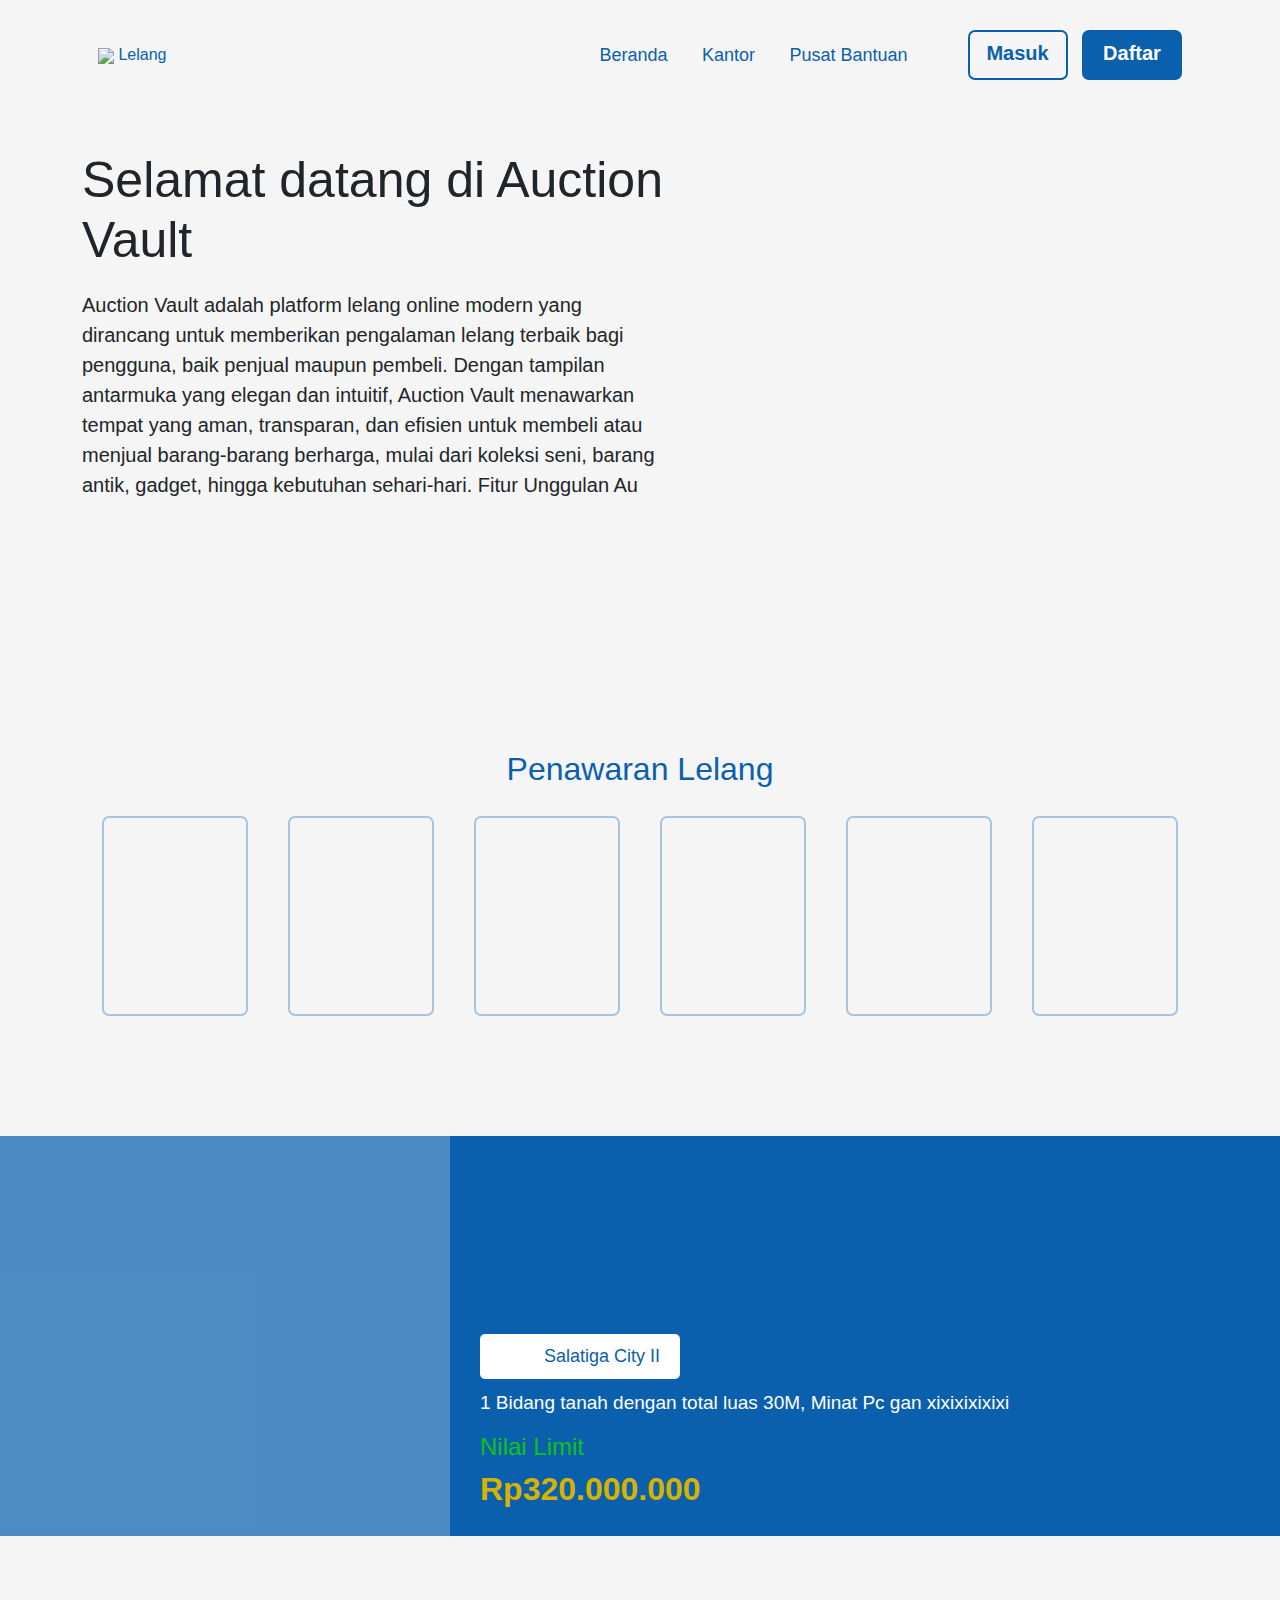
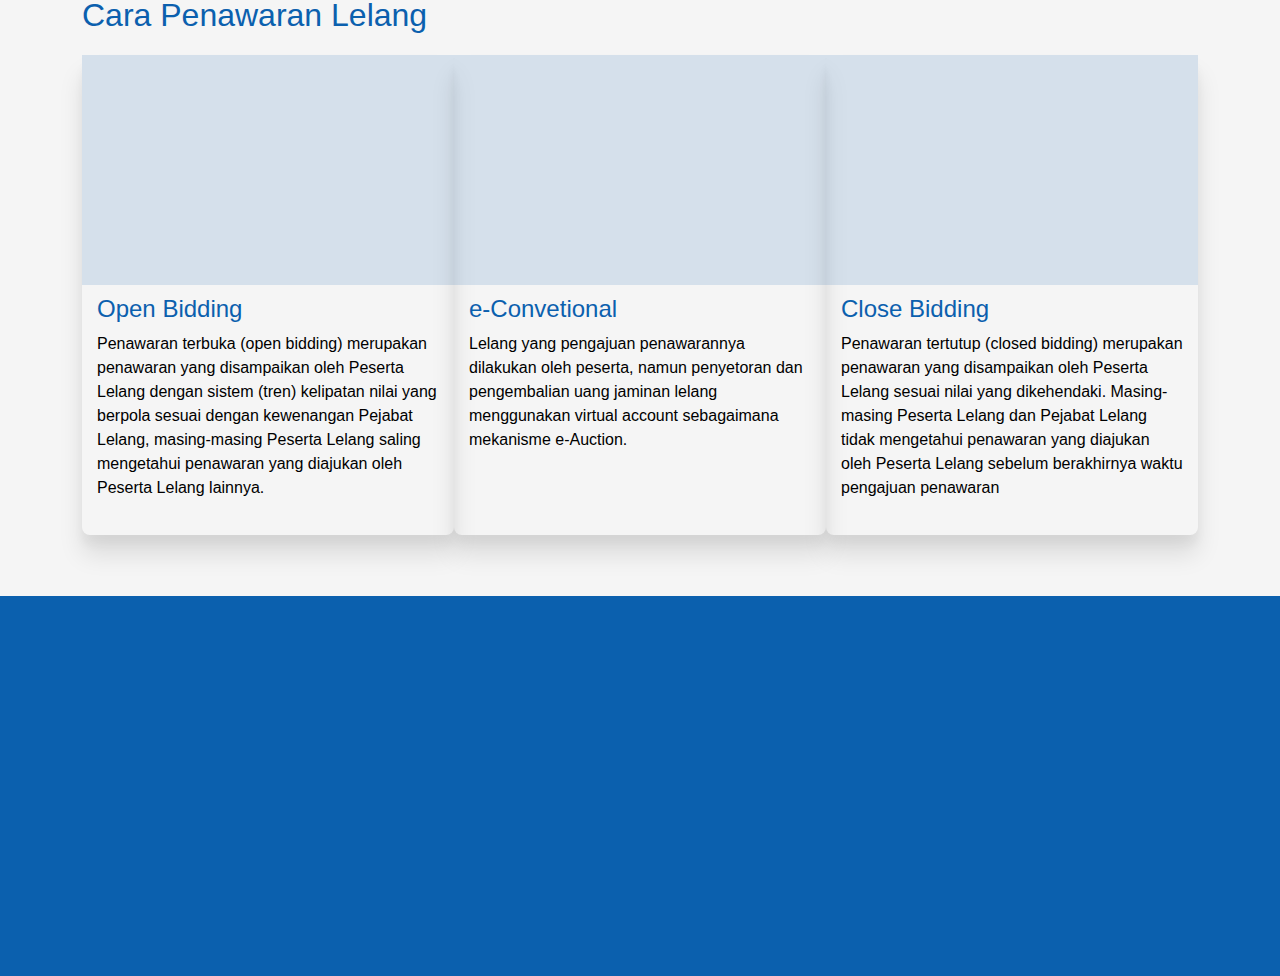
==== Main/index.html @ 876e17ba "Auction Vault Project" ====
<!DOCTYPE html>
<html lang="en">

<head>
    <meta charset="UTF-8">
    <meta name="viewport" content="width=device-width, initial-scale=1.0">
    <title>Home | AuctionVault</title>
    <link href="https://cdn.jsdelivr.net/npm/bootstrap@5.3.0-alpha1/dist/css/bootstrap.min.css" rel="stylesheet">
    <link rel="stylesheet" href="https://cdn.jsdelivr.net/npm/bootstrap@4.0.0/dist/css/bootstrap.min.css"
        integrity="sha384-Gn5384xqQ1aoWXA+058RXPxPg6fy4IWvTNh0E263XmFcJlSAwiGgFAW/dAiS6JXm" crossorigin="anonymous">
    <link rel="stylesheet" href="valescaa.css">
    <script src="https://code.jquery.com/jquery-3.2.1.slim.min.js"
        integrity="sha384-KJ3o2DKtIkvYIK3UENzmM7KCkRr/rE9/Qpg6aAZGJwFDMVNA/GpGFF93hXpG5KkN"
        crossorigin="anonymous"></script>
    <script src="https://cdn.jsdelivr.net/npm/popper.js@1.12.9/dist/umd/popper.min.js"
        integrity="sha384-ApNbgh9B+Y1QKtv3Rn7W3mgPxhU9K/ScQsAP7hUibX39j7fakFPskvXusvfa0b4Q"
        crossorigin="anonymous"></script>
    <script src="https://cdn.jsdelivr.net/npm/bootstrap@4.0.0/dist/js/bootstrap.min.js"
        integrity="sha384-JZR6Spejh4U02d8jOt6vLEHfe/JQGiRRSQQxSfFWpi1MquVdAyjUar5+76PVCmYl"
        crossorigin="anonymous"></script>
    <link rel="preconnect" href="https://fonts.googleapis.com">
    <link rel="preconnect" href="https://fonts.gstatic.com" crossorigin>
    <link href="https://fonts.googleapis.com/css2?family=Heebo:wght@100..900&display=swap" rel="stylesheet">
    <link rel="stylesheet" href="style.css">
</head>

<body>
    <div class="container-md">
        <nav class="navbar navbar-expand-lg d-flex custom-navbar">
            <div class="brand">
                <img class="img-fluid" id="logo-collapse" src="/Documents/">
                Lelang
            </div>
            <div class="d-flex menu ms-auto align-items-center">
                <div class="menu-group">
                    <a href="">Beranda</a>
                    <a href="">Kantor</a>
                    <a href="">Pusat Bantuan</a>
                    <a href=""></a>
                </div>
                <div class="button-group">
                    <a class="btn" id="btn-1">Masuk</a>
                    <a class="btn" id="btn-2">Daftar</a>
                </div>
            </div>
        </nav>
        <div class="main-1">
            <div class="welcome-text">
                <h1>Selamat datang di Auction Vault</h1>
                <p>Auction Vault adalah platform lelang online modern yang dirancang untuk memberikan pengalaman lelang
                    terbaik bagi pengguna, baik penjual maupun pembeli. Dengan tampilan antarmuka yang elegan dan
                    intuitif,
                    Auction Vault menawarkan tempat yang aman, transparan, dan efisien untuk membeli atau menjual
                    barang-barang berharga, mulai dari koleksi seni, barang antik, gadget, hingga kebutuhan sehari-hari.
                    Fitur Unggulan Au</p>
            </div>
        </div>
        <div class="main-2">
            <h2 class="text-center">Penawaran Lelang</h2>
            <div class="penawaran-group d-flex justify-content-center">
                <div class="penawaran"></div>
                <div class="penawaran"></div>
                <div class="penawaran"></div>
                <div class="penawaran"></div>
                <div class="penawaran"></div>
                <div class="penawaran"></div>
            </div>

        </div>
    </div>
    <div class="main-3 d-flex">
        <div class="home"></div>
        <div class="hot d-flex align-items-end">
            <div class="tawar">
                <div class="judul-tawar d-flex align-items-center">
                    <div class="logo">

                    </div>
                    <div class="ms-auto p">
                        Salatiga City II
                    </div>
                </div>
                <p>1 Bidang tanah dengan total luas 30M, Minat Pc gan xixixixixixi</p>
                <div class="limit">
                    <h4>Nilai Limit</h4>
                    <h2>Rp320.000.000</h2>
                </div>
            </div>
        </div>
    </div>
    <div class="container-md">
        <div class="main-4">
            <h2>Cara Penawaran Lelang</h2>
            <div class="cara-group d-flex justify-content-start">
                <div class="cara">
                    <div class="isi-1">
                        <img src="" alt="">
                    </div>
                    <div class="isi-2 container">
                        <h4>Open Bidding</h4>
                        <p>Penawaran terbuka (open bidding) merupakan penawaran yang disampaikan oleh Peserta Lelang
                            dengan sistem (tren) kelipatan nilai yang berpola sesuai dengan kewenangan Pejabat Lelang,
                            masing-masing Peserta Lelang saling mengetahui penawaran yang diajukan oleh Peserta Lelang
                            lainnya.</p>
                    </div>
                </div>
                <div class="cara m-auto">
                    <div class="isi-1">
                        <img src="" alt="">
                    </div>
                    <div class="isi-2 container">
                        <h4>e-Convetional</h4>
                        <p>Lelang yang pengajuan penawarannya dilakukan oleh peserta, namun penyetoran dan pengembalian
                            uang jaminan lelang menggunakan virtual account sebagaimana mekanisme e-Auction.</p>
                    </div>
                </div>
                <div class="cara">
                    <div class="isi-1">
                        <img src="" alt="">
                    </div>
                    <div class="isi-2 container">
                        <h4>Close Bidding</h4>
                        <p>Penawaran tertutup (closed bidding) merupakan penawaran yang disampaikan oleh Peserta Lelang
                            sesuai nilai yang dikehendaki. Masing-masing Peserta Lelang dan Pejabat Lelang tidak
                            mengetahui penawaran yang diajukan oleh Peserta Lelang sebelum berakhirnya waktu pengajuan
                            penawaran</p>
                    </div>
                </div>
            </div>
        </div>
    </div>
    <footer class="custom-footer d-flex justify-content-center flex-column">
    </footer>

</body>

</html>
---- Main/style.css ----
* {
    padding: 0;
    margin: 0;
}

body {
    background-color: whitesmoke;
}

.custom-navbar {
    background-color: transparent;
    height: 110px;
    color: #0b60ae;
}

.welcome-text {
    width: 590px;
}

.welcome-text h1 {
    font-size: 50px;
}

.welcome-text p {
    margin-top: 20px;
    font-size: 20px;
}

.main-1 {
    margin-top: 40px;
    height: 600px;
}

.menu-group a {
    text-decoration: none;
    color: #0b60ae;
    font-size: 18px;
    margin-right: 30px;
}

.button-group {
    align-items: center;
}

#btn-1 {
    font-weight: 600;
    font-size: 20px;
    text-align: center;
    border: #0b60ae 2.4px solid;
    border-radius: 7px;
    color: #0b60ae;
    margin-right: 10px;
    height: 50px;
    width: 100px;
}

#btn-2 {
    background-color: #0b60ae;
    font-weight: 600;
    font-size: 20px;
    border: #0b60ae 2.4px solid;
    border-radius: 7px;
    color: white;
    height: 50px;
    width: 100px;
}

.main-2 {
    color: #0b60ae;
}

.penawaran {
    width: 200px;
    height: 200px;
    margin: 20px;
    border: #0b5fae53 2.4px solid;
    border-radius: 7px;
}

.main-3 {
    margin-top: 100px;
    height: 400px;
    background-color: #0b60ae;
}

.home {
    background-color: rgba(255, 255, 255, 0.275);
    height: 100%;
    width: 450px;
}

.main-4 {
    height: 200px;
}

.home {}

.hot {}

.hot .tawar {}

.tawar {
    margin-bottom: 20px;
    margin-left: 30px;
}

.tawar p {
    margin-top: 5px;
    color: white;
    font-size: 19px;
}

.judul-tawar {
    background-color: white;
    width: 200px;
    height: 45px;
    border-radius: 5px;
    margin-bottom: 10px;
}

.judul-tawar .p {
    font-weight: 400;
    color: #0b60ae;
    font-size: 18px;
    margin-right: 20px;
}

.limit h2 {
    font-weight: 650;
    color: rgb(215, 179, 0);
}

.limit h4 {
    font-weight: 450;
    color: rgb(18, 194, 18);

}

.main-4 {
    margin-top: 60px;
    height: 600px;
}

.main-4 h2 {
    color: #0b60ae;
}

.cara-group {
    margin-top: 20px;
}

.cara {
    width: 400px;
    height: 480px;
    box-shadow: 0 20px 25px rgba(0, 0, 0, 0.1),
        0 10px 10px rgba(0, 0, 0, 0.04);
    border-radius: 8px;
}

.cara .isi-1 {
    background-color: #1968b325;
    width: 100%;
    height: 230px;

}

.cara .isi-2 {
    color: #0b60ae;
    margin-top: 10px;
}

.isi-2 p {
    color: black;
}
footer {
    background-color: #0b60ae;
    height: 380px;
}
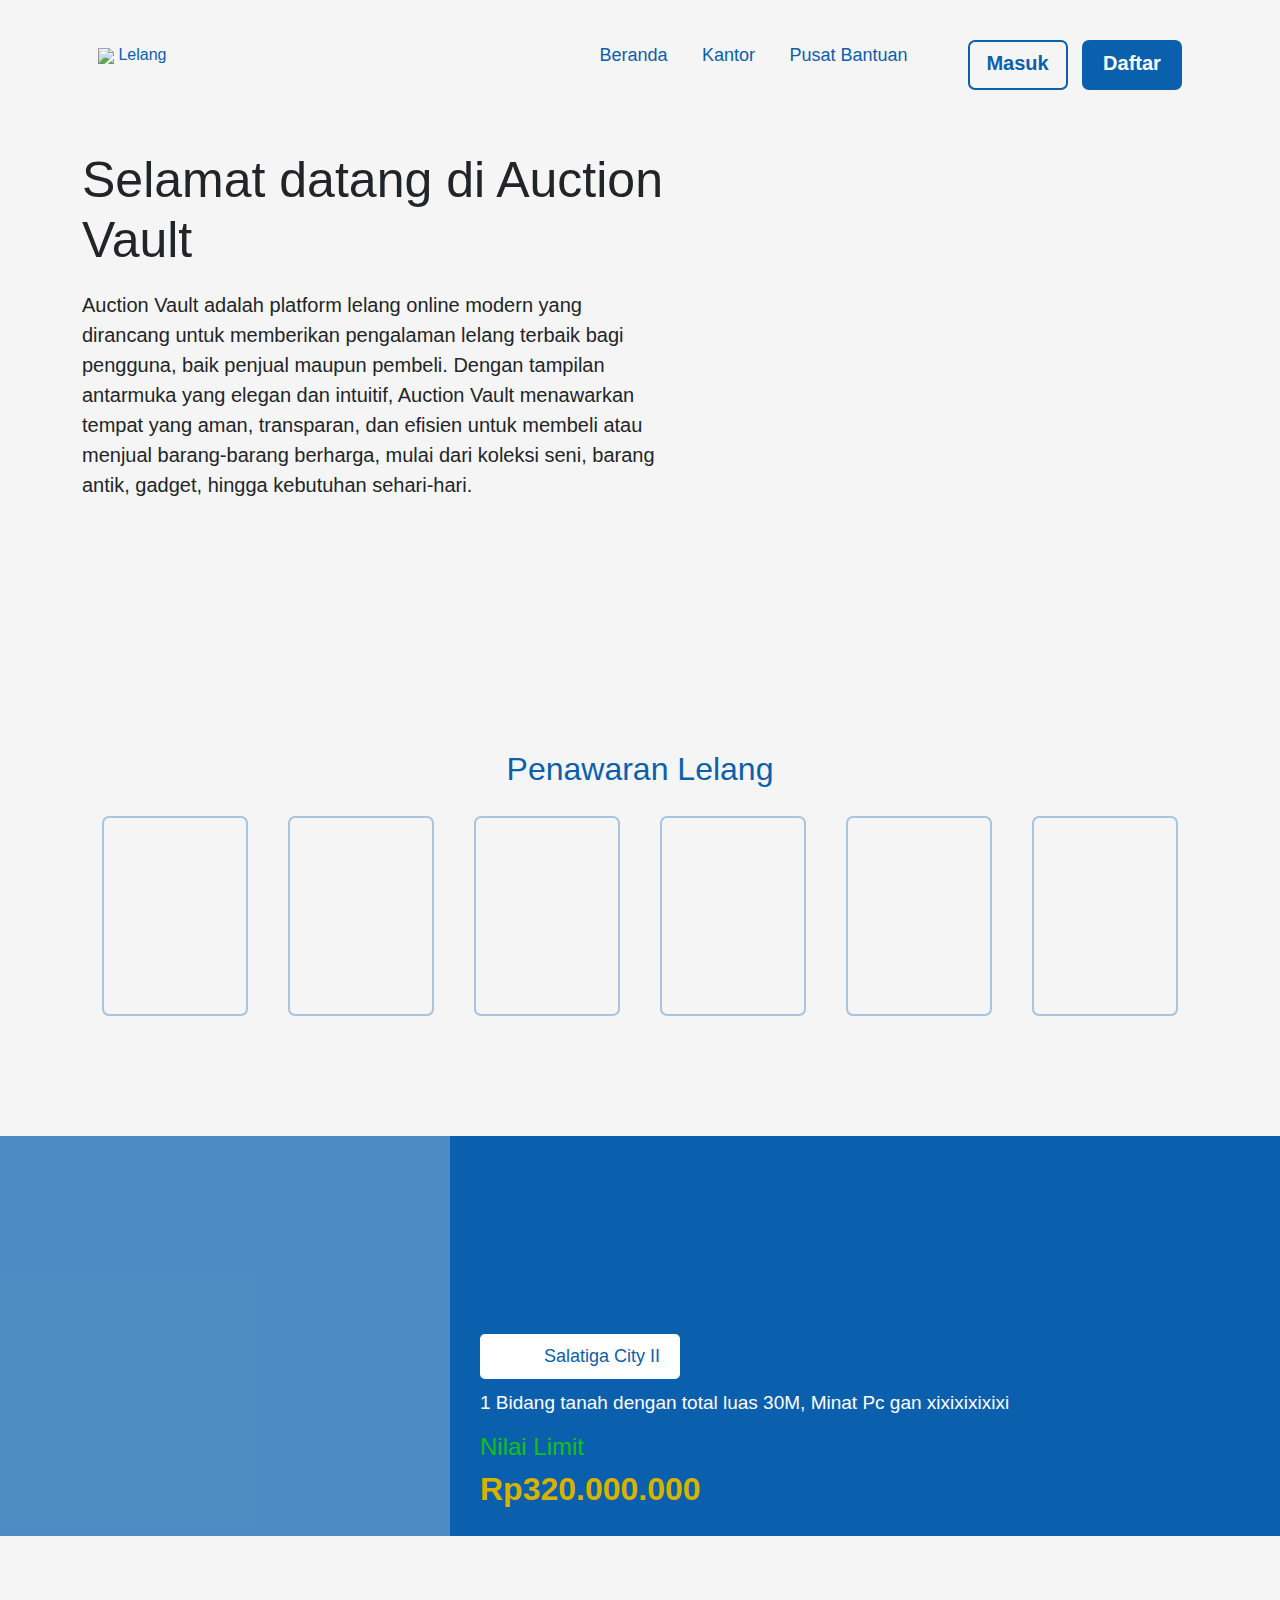
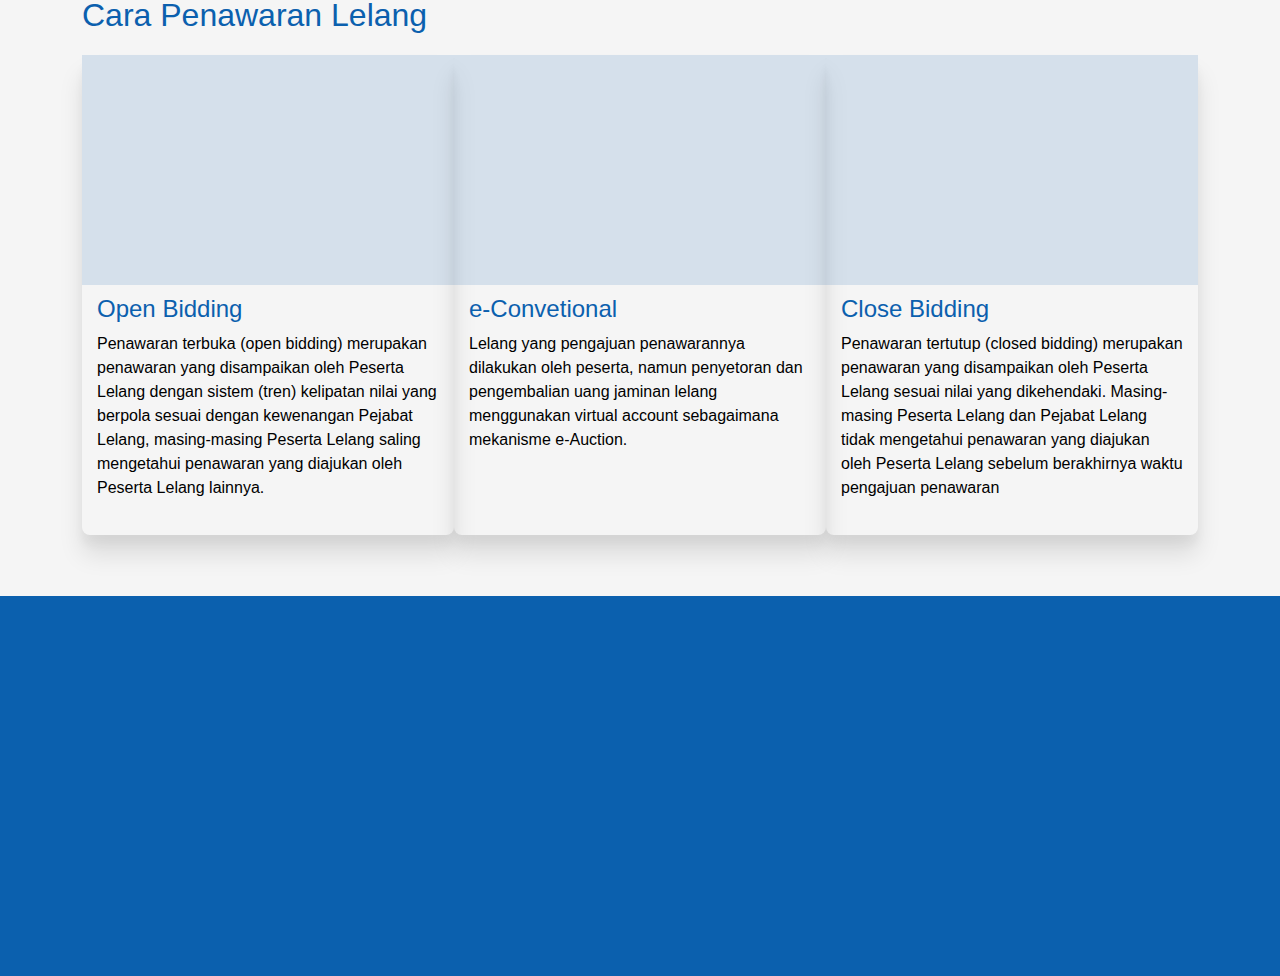
==== commit 61f281a2: "Add Login and Signup" ====
--- a/Main/index.html
+++ b/Main/index.html
@@ -39,7 +39,7 @@
                     <a href=""></a>
                 </div>
                 <div class="button-group">
-                    <a class="btn" id="btn-1">Masuk</a>
+                    <a href="/Main/login.html" class="btn" id="btn-1">Masuk</a>
                     <a class="btn" id="btn-2">Daftar</a>
                 </div>
             </div>
@@ -52,7 +52,7 @@
                     intuitif,
                     Auction Vault menawarkan tempat yang aman, transparan, dan efisien untuk membeli atau menjual
                     barang-barang berharga, mulai dari koleksi seni, barang antik, gadget, hingga kebutuhan sehari-hari.
-                    Fitur Unggulan Au</p>
+                </p>
             </div>
         </div>
         <div class="main-2">
--- a/Main/style.css
+++ b/Main/style.css
@@ -172,7 +172,106 @@
 .isi-2 p {
     color: black;
 }
+
 footer {
     background-color: #0b60ae;
     height: 380px;
+}
+
+.bg-form {
+    background-color: #0b60ae;
+    width: 400px;
+    height: 100%;
+}
+
+.bg-img {
+    background-color: whitesmoke;
+    width: 400px;
+    height: 100%;
+}
+
+.login {
+    height: 700px;
+}
+
+form {
+    color: white;
+    width: 360px;
+}
+
+.box-text {
+    display: flex;
+    align-items: center;
+    border: none;
+    background-color: white;
+    height: 38px;
+    width: 280px;
+    border-radius: 20px;
+    margin: 13px;
+}
+
+.bg-form h1 {
+    color: white;
+    margin-bottom: 40px;
+}
+
+.box-text img {
+    opacity: 70%;
+    object-fit: cover;
+    width: 20px;
+    height: 20px;
+    margin-left: 13px;
+    margin-right: 8px;
+}
+
+input {
+    width: 100px;
+    margin-top: 10px;
+    color: white;
+    background-color: #0b60ae;
+    border-radius: 20px;
+    border: white 2px solid;
+    height: 40px;
+}
+
+.box-text input {
+    display: flex;
+    align-items: center;
+    font-size: 13.5px;
+    color: #0b60ae;
+    background-color: transparent;
+    margin: 0;
+    width: 230px;
+    height: 30px;
+
+}
+
+input:focus {
+    outline: none;
+}
+
+input::placeholder {
+    color: #0b60ae;
+}
+
+.button-group {
+    margin-top: 20px;
+}
+
+.button-group input {
+    font-size: 14px;
+    margin: 10px;
+}
+
+.button-group #daftar {
+    width: 160px;
+    color: black;
+    background: linear-gradient(45deg, #ffd700, #ffac00, #ff8c00);
+    border: none;
+}
+
+.bg-login {
+    height: 450px;
+    box-shadow: 0 0 20px 10px rgba(0, 0, 0, 0.1);
+    border-radius: 8px;
 }